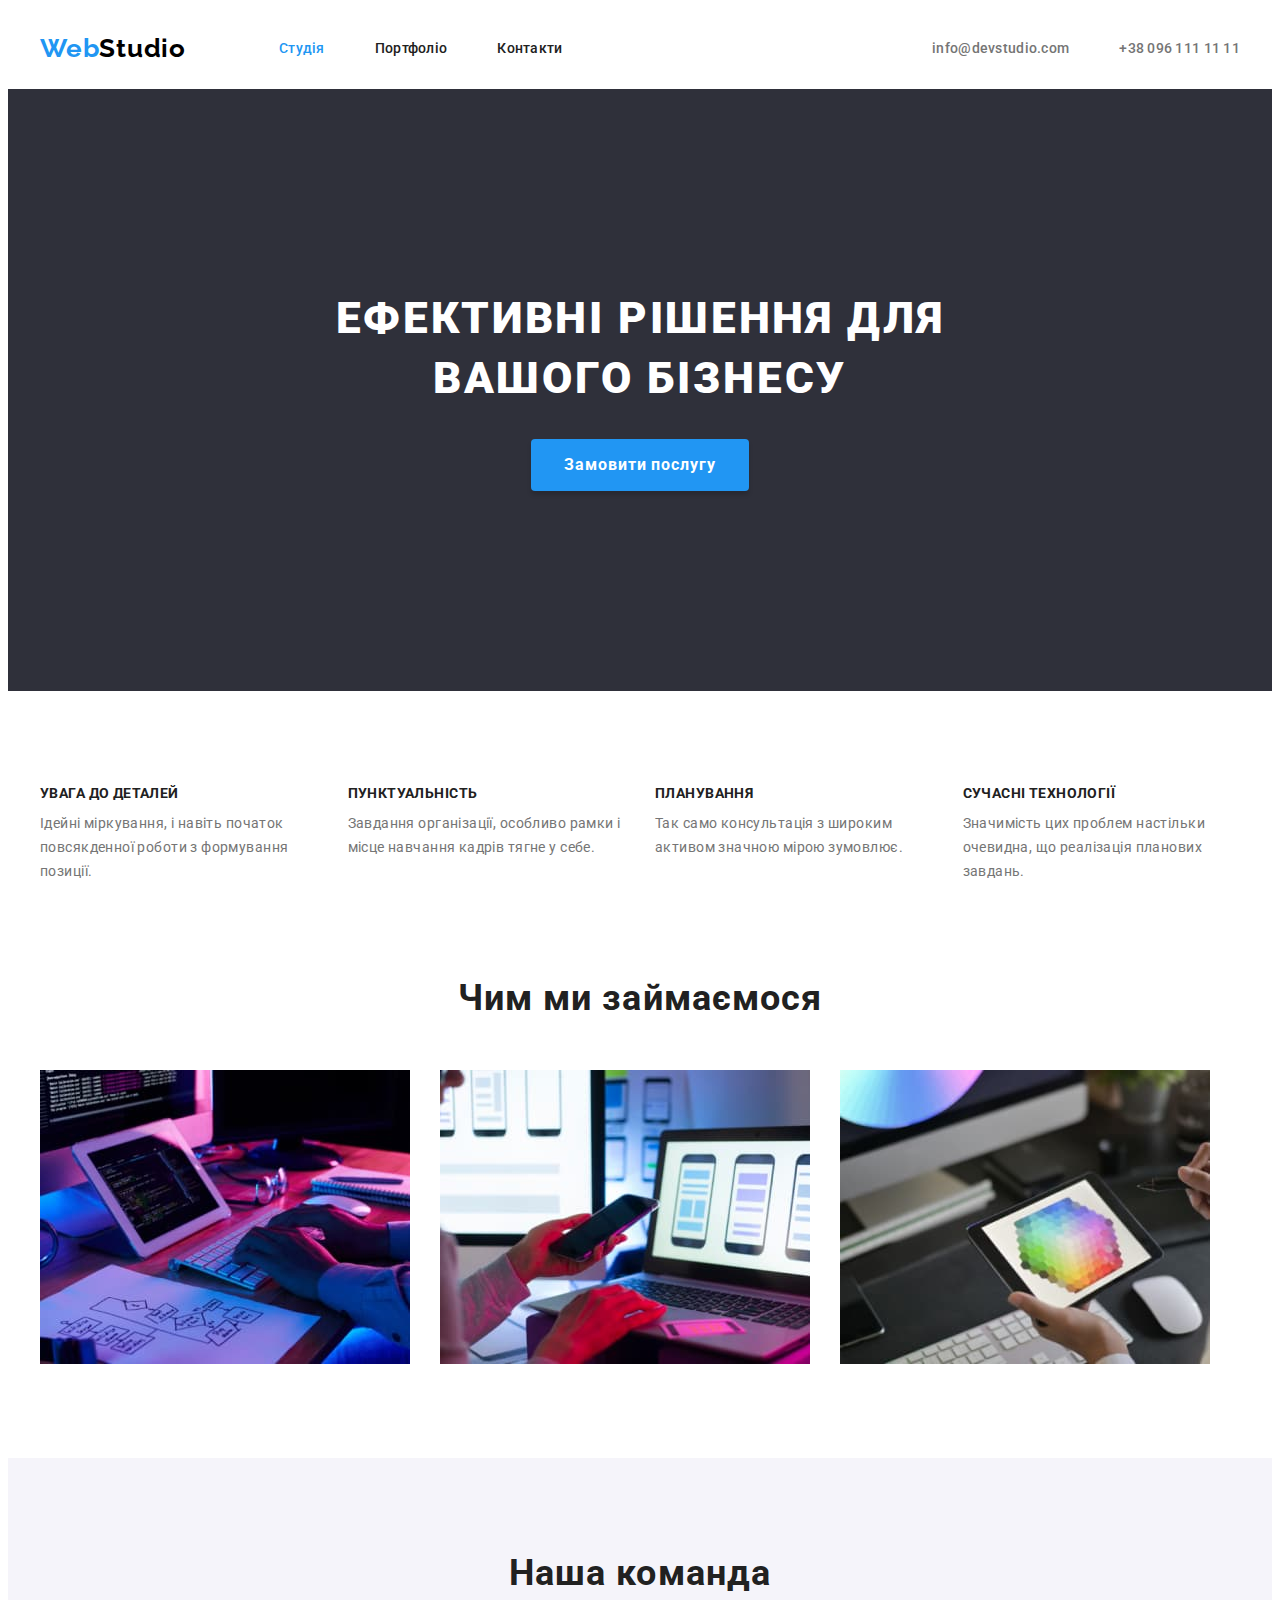
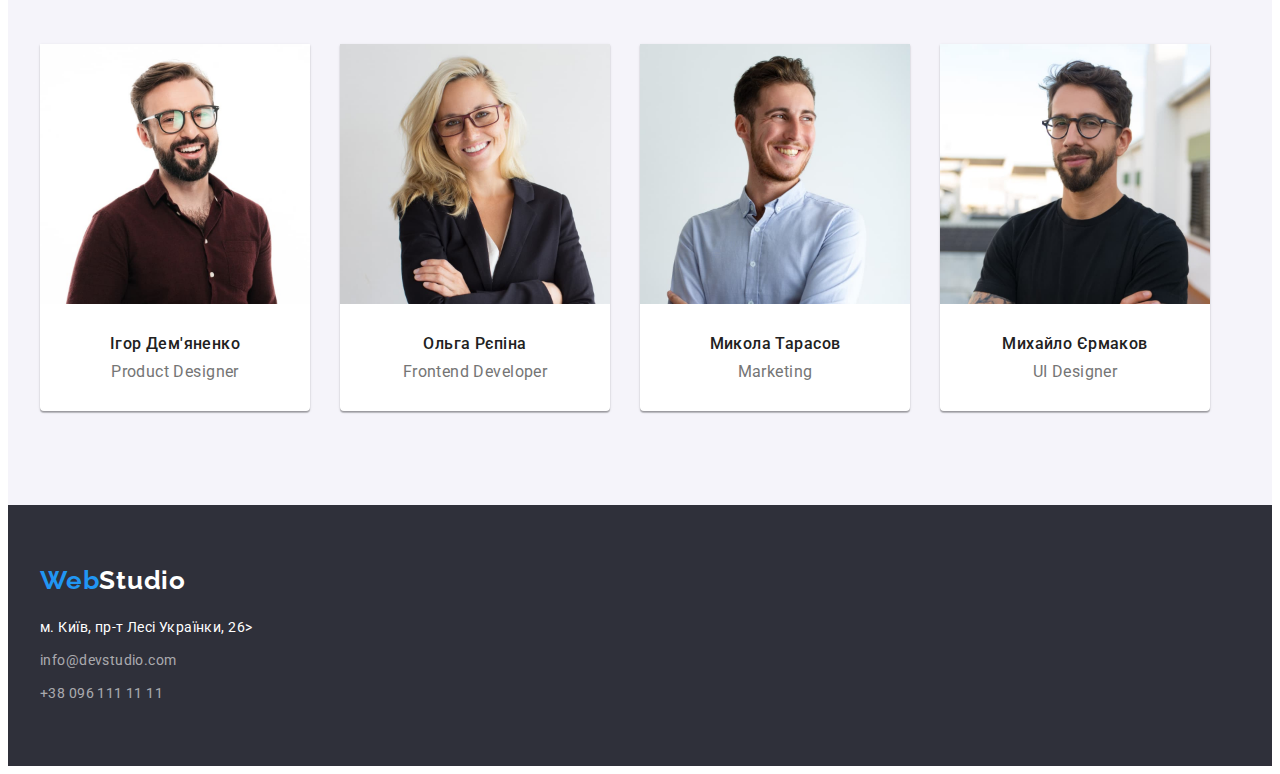
==== index.html @ fdf2c125 "Initial commit" ====
<!DOCTYPE html>
<html lang="uk">
  <head>
    <meta charset="UTF-8" />
    <meta http-equiv="X-UA-Compatible" content="IE=edge" />
    <meta name="viewport" content="width=device-width, initial-scale=1.0" />
    <title>WebStudio</title>
    <link rel="preconnect" href="https://fonts.googleapis.com" />
    <link rel="preconnect" href="https://fonts.gstatic.com" crossorigin />
    <link
      href="https://fonts.googleapis.com/css2?family=Raleway:wght@700&family=Roboto:wght@400;500;700;900&display=swap"
      rel="stylesheet"
    />
    <link
      rel="stylesheet"
      href="https://cdnjs.cloudflare.com/ajax/libs/modern-normalize/1.1.0/modern-normalize.min.css"
      integrity="sha512-wpPYUAdjBVSE4KJnH1VR1HeZfpl1ub8YT/NKx4PuQ5NmX2tKuGu6U/JRp5y+Y8XG2tV+wKQpNHVUX03MfMFn9Q=="
      crossorigin="anonymous"
      referrerpolicy="no-referrer"
    />
    <link rel="stylesheet" href="./css/styles.css" />
  </head>

  <body>
    <!-- Хедер -->
    <header>
      <div class="container header-container">
        <nav class="header-nav">
          <a class="header-logo" href="./index.html">
            <span class="logo-blue">Web</span
            ><span class="logo-black">Studio</span>
          </a>
          <ul class="site-nav list">
            <li><a href="./index.html" class="link current">Студія</a></li>
            <li>
              <a href="./portfolio.html" class="site link">Портфоліо</a>
            </li>
            <li><a href="#" class="site link">Контакти</a></li>
          </ul>
        </nav>
        <ul class="header-contacts list">
          <li>
            <a href="mailto:info@devstudio.com" class="header-contact link"
              >info@devstudio.com</a
            >
          </li>
          <li>
            <a href="tel:+380961111111" class="header-contact link"
              >+38 096 111 11 11</a
            >
          </li>
        </ul>
      </div>
    </header>

    <!--Основний контент-->
    <main>
      <!--Герой-->
      <section class="hero">
        <div class="container">
          <h1 class="hero-title">
            Ефективні рішення для <br />
            вашого бізнесу
          </h1>
          <button class="hero-button" type="button">Замовити послугу</button>
        </div>
      </section>

      <!--Особливості-->
      <section class="section section-features">
        <div class="container">
          <h2 class="visually-hidden">Особливості</h2>
          <ul class="list benefits-list">
            <li>
              <h3 class="benefits-title">УВАГА ДО ДЕТАЛЕЙ</h3>
              <p class="benefits-subtitle">
                Ідейні міркування, і навіть початок повсякденної роботи з
                формування позиції.
              </p>
            </li>
            <li>
              <h3 class="benefits-title">ПУНКТУАЛЬНІСТЬ</h3>
              <p class="benefits-subtitle">
                Завдання організації, особливо рамки і місце навчання кадрів
                тягне у себе.
              </p>
            </li>
            <li>
              <h3 class="benefits-title">ПЛАНУВАННЯ</h3>
              <p class="benefits-subtitle">
                Так само консультація з широким активом значною мірою зумовлює.
              </p>
            </li>
            <li>
              <h3 class="benefits-title">СУЧАСНІ ТЕХНОЛОГІЇ</h3>
              <p class="benefits-subtitle">
                Значимість цих проблем настільки очевидна, що реалізація
                планових завдань.
              </p>
            </li>
          </ul>
        </div>
      </section>

      <!--Чим ми займаємося-->
      <section class="section section-work">
        <div class="container">
          <h2 class="our-work">Чим ми займаємося</h2>
          <ul class="foto-work list">
            <li class="item-work">
              <img
                src="./images/box1.jpg"
                alt="Комп'ютер"
                width="370"
                height="294"
              />
            </li>
            <li class="item-work">
              <img
                src="./images/box2.jpg"
                alt="Ноутбук"
                width="370"
                height="294"
              />
            </li>
            <li class="item-work">
              <img
                src="./images/box3.jpg"
                alt="Планшет"
                width="370"
                height="294"
              />
            </li>
          </ul>
        </div>
      </section>
      <!--Наша команда-->
      <section class="section team-section">
        <div class="container">
          <h2 class="our-team">Наша команда</h2>
          <ul class="list team-list">
            <li class="team-link">
              <img src="./images/img1.jpg" alt="Ігор Дем'яненко" width="270" />
              <div class="cards">
                <h3 class="name">Ігор Дем'яненко</h3>
                <p class="position">Product Designer</p>
              </div>
            </li>
            <li class="team-link">
              <img src="./images/img2.jpg" alt="Ольга Рєпіна" width="270" />
              <div class="cards">
                <h3 class="name">Ольга Рєпіна</h3>
                <p class="position">Frontend Developer</p>
              </div>
            </li>
            <li class="team-link">
              <img src="./images/img3.jpg" alt="Микола Тарасов" width="270" />
              <div class="cards">
                <h3 class="name">Микола Тарасов</h3>
                <p class="position">Marketing</p>
              </div>
            </li>
            <li class="team-link">
              <img src="./images/img4.jpg" alt="Михайло Єрмаков" width="270" />
              <div class="cards">
                <h3 class="name">Михайло Єрмаков</h3>
                <p class="position">UI Designer</p>
              </div>
            </li>
          </ul>
        </div>
      </section>
    </main>
    <!--Футер-->
    <footer class="footer">
      <div class="container">
        <div class="footer-wrapper">
          <a class="logo-footer" href="./index.html">
            <span class="logo-blue">Web</span
            ><span class="logo-white">Studio</span>
          </a>
          <address class="address">
            <ul class="footer-contacts list">
              <li class="footer-item">
                <a
                  class="footer-address link"
                  href="https://goo.gl/maps/CPtrU1FHBa2aNyZL9"
                  >м. Київ, пр-т Лесі Українки, 26></a
                >
              </li>
              <li class="footer-item">
                <a href="mailto:info@devstudio.com" class="footer-contact link"
                  >info@devstudio.com</a
                >
              </li>
              <li class="footer-item">
                <a href="tel:+380961111111" class="footer-contact link"
                  >+38 096 111 11 11</a
                >
              </li>
            </ul>
          </address>
        </div>
      </div>
    </footer>
  </body>
</html>
---- css/styles.css ----
* ul {
  padding: 0;
  margin: 0;
  list-style: none;
}
:root {
  --primary-text-color: #212121;
  --secondary-text-color: #757575;
  --primary-white-color: #ffffff;
  --accent-color: #2196f3;
  --title-text-color: #000000;
  --white-text-color: #ffffff;
  --background-accent-color: #2f303a;
  --team-background-color: #f5f4fa;
  --button-active-bg: #188ce8;
  --header-border: #ececec;
  --footer-email-tel-color: rgba(255, 255, 255, 0.6);
}
/* ------------BODY----------------- */
body {
  font-size: 14px;
  font-family: "Roboto", sans-serif;
  letter-spacing: 0.03em;
  color: var(--primary-text-color);
  background-color: var(--primary-white-color);
}
/* Стили для обнуления верхних отступов у элементов */
h1,
h2,
h3,
h4,
h5,
h6,
p {
  margin-top: 0;
}
button {
  cursor: pointer;
}
address {
  font-style: normal;
}
/* Класс для обнуления базовых свойств у списков (ul) */
.list {
  list-style: none;
  padding-left: 0;
  margin: 0;
}
/* Класс для обнуления базовых свойств у ссылок */
.link {
  text-decoration: none;
  color: inherit;
}
/* Свойства для корректного отображения картинок */
img {
  display: block;
  max-width: 100%;
  height: auto;
}
/* прихований текст */
.visually-hidden {
  position: absolute;
  white-space: nowrap;
  width: 1px;
  height: 1px;
  overflow: hidden;
  border: 0;
  padding: 0;
  clip: rect(0 0 0 0);
  clip-path: inset(50%);
  margin: -1px;
}
.line {
  border-bottom: 1px solid #ececec;
}
.container {
  width: 1200px;
  margin: 0 auto;
  padding: 0 15px;
  /* outline: 10px solid red; */
}
.section {
  padding: 94px 0;
}
/* Стилізація шапки (навігація по сайту+контакти) */
.header-container {
  display: flex;
  align-items: center;
}
.header-nav {
  display: flex;
  align-items: center;
}
.header-logo {
  display: inline-block;
  padding-top: 24px;
  padding-bottom: 25px;
  margin-right: 93px;

  font-family: "Raleway", sans-serif;
  font-style: normal;
  font-weight: 700;
  font-size: 26px;
  line-height: 1.19;
  letter-spacing: 0.03em;
  text-decoration: none;
}
.logo-blue {
  color: var(--accent-color);
}
.logo-black {
  color: var(--title-text-color);
}
.site-nav {
  display: flex;
  padding-top: 0;
  padding-bottom: 0;
}
.site-nav > li:not(:last-child) {
  margin-right: 50px;
}
.current,
.site {
  padding-top: 32px;
  padding-bottom: 32px;

  color: var(--primary-text-color);
  font-weight: 500;
  font-size: 14px;
  line-height: 1.14;
  letter-spacing: 0.02em;
}

.header-contacts {
  display: flex;
  margin-left: auto;
  padding-top: 32px;
  padding-bottom: 32px;
}
.header-contacts > li:not(:last-child) {
  margin-right: 50px;
}
.header-contact {
  color: var(--secondary-text-color);
  font-weight: 500;
  font-size: 14px;
  line-height: 1.14;
  letter-spacing: 0.02em;
}

.current,
.site-link :hover,
.site-link :focus,
.header-contact:hover,
.header-contact:focus {
  color: var(--accent-color);
  font-weight: 500;
  font-size: 14px;
  line-height: 1.14;
  letter-spacing: 0.02em;
}

/* Стилізація героя */
.hero {
  background-color: var(--background-accent-color);
  text-align: center;
  display: block;

  margin-left: auto;
  margin-right: auto;
  padding-top: 200px;
  padding-bottom: 200px;
}
.hero-title {
  max-width: 696px;
  margin: 0 auto 30px;
  color: var(--white-text-color);
  text-transform: uppercase;
  font-weight: 900;
  font-size: 44px;
  line-height: 1.36;
  letter-spacing: 0.06em;
}
.hero-button {
  display: inline-block;
  min-width: 200px;
  border-radius: 4px;
  border: 1px solid transparent;
  padding: 10px 32px;
  box-shadow: 0px 4px 4px rgba(0, 0, 0, 0.15);

  font-family: "Roboto", sans-serif;
  font-weight: 700;
  font-size: 16px;
  line-height: 1.88;
  align-items: center;
  letter-spacing: 0.06em;
  font-family: inherit;

  background-color: var(--accent-color);
  color: var(--white-text-color);
}
.hero-button:hover,
.hero-button:focus {
  background-color: var(--button-active-bg);
}
/* Особливості */

.section-features {
  padding-bottom: 0;
}
.benefits-list {
  display: flex;
  text-align: left;
}
.benefits-list > li {
  flex-basis: calc((100% - 3 * 30px) / 4);
}
.benefits-list > li:not(:last-child) {
  margin-right: 30px;
}
.benefits-title {
  display: inline-block;

  font-weight: 700;
  font-size: 14px;
  line-height: 1.14;
  letter-spacing: 0.03em;
  text-transform: uppercase;
  margin-right: 30px;
  margin-bottom: 10px;
}
.benefits-subtitle {
  font-size: 14px;
  line-height: 1.71;
  margin-bottom: 0px;
  color: var(--secondary-text-color);
}

/* Чим ми займаємось */
.our-work {
  font-weight: 700;
  font-size: 36px;
  line-height: 1.17;
  text-align: center;
  letter-spacing: 0.03em;

  margin-bottom: 50px;
}
.foto-work {
  display: flex;
}
.foto-work .item-work:not(:last-child) {
  margin-right: 30px;
}

/* Наша команда */
.team-section {
  background-color: var(--team-background-color);
}
.our-team {
  font-weight: 700;
  font-size: 36px;
  line-height: 1.17;
  text-align: center;
  letter-spacing: 0.03em;
  margin-bottom: 50px;
}
.team-list {
  display: flex;
}
.team-link {
  background-color: var(--primary-white-color);
  box-shadow: 0px 1px 3px rgba(0, 0, 0, 0.12), 0px 1px 1px rgba(0, 0, 0, 0.14),
    0px 2px 1px rgba(0, 0, 0, 0.2);
  border-radius: 0px 0px 4px 4px;
}

.team-link:not(:last-child) {
  margin-right: 30px;
}
.cards {
  padding: 30px 0;
}
.name {
  font-weight: 500;
  font-size: 16px;
  line-height: 1.19;
  text-align: center;
  margin-bottom: 10px;
}
.position {
  font-weight: 400;
  font-size: 16px;
  line-height: 1.16;
  text-align: center;
  color: var(--secondary-text-color);
  margin-bottom: 0;
}
/* Підвал */
.footer {
  background-color: var(--background-accent-color);
  padding-top: 60px;
  padding-bottom: 60px;
}
.footer-wrapper {
  text-align: left;
}
.logo-footer {
  display: inline-block;
  margin-bottom: 20px;

  font-family: "Raleway", sans-serif;
  font-style: normal;
  font-weight: 700;
  font-size: 26px;
  line-height: 1.19;
  letter-spacing: 0.03em;
  text-decoration: none;
}
.logo-white {
  color: var(--white-text-color);
}
.footer-address {
  margin: 0 0 0 0;
  font-family: "Roboto";
  font-style: normal;
  font-weight: 400;
  line-height: 1.71;
  color: var(--white-text-color);
}
.footer-item {
  display: block;
}
.footer-item:not(:last-child) {
  margin-bottom: 9px;
}
.footer-contacts {
  font-family: "Roboto";
  font-style: normal;
  font-weight: 400;
  line-height: 1.71;
  color: var(--footer-email-tel-color);
}
.footer-contact:hover,
.footer-contact:focus {
  color: var(--accent-color);
  font-weight: 400;
  font-size: 14px;
  line-height: 1.14;
  letter-spacing: 0.02em;
}
/* ----------------Портфоліо--------------------- */
.filter {
  display: flex;
  justify-content: center;

  margin-bottom: 50px;
}
.item-button {
  margin-right: 8px;
}
.item-button:last-child {
  margin-right: 0;
}
.filter-button {
  background-color: var(--team-background-color);
  color: var(--primary-text-color);

  font-family: "Roboto", sans-serif;
  font-weight: 500;
  font-size: 16px;
  line-height: 1.62;
  letter-spacing: 0.03em;

  cursor: pointer;
  border-radius: 4px;
  border: 0;
  padding: 6px 22px;
}
.filter-button:hover,
.filter-button:focus {
  color: var(--white-text-color);
  background-color: var(--accent-color);
  box-shadow: 0px 3px 1px rgba(0, 0, 0, 0.1), 0px 1px 2px rgba(0, 0, 0, 0.08),
    0px 2px 2px rgba(0, 0, 0, 0.12);

  border: 0;
  border-radius: 4px;
}
.portfolio-project {
  display: flex;
  flex-wrap: wrap;
  padding-left: 0;
  margin-top: 0;
  margin-bottom: 0;
  list-style: none;
}
.portfolio-card {
  flex-basis: calc((100% - 60px) / 3);
  margin-right: 30px;
  margin-bottom: 30px;
}
.portfolio-card:nth-child(3n) {
  margin-right: 0;
}

.portfolio-card:nth-last-child(-n + 3) {
  margin-bottom: 0;
}

.project-img {
  display: block;
}
.project-link {
  text-decoration: none;
}
.project-border {
  padding: 20px 24px;
  border: 1px solid #eeeeee;
  border-top: none;
}
.project-title {
  margin-top: 0px;
  margin-bottom: 4px;
  font-weight: 700;
  font-size: 18px;
  line-height: 2;
  letter-spacing: 0.06em;

  color: var(--primary-text-color);
}
.projects-text {
  margin-bottom: 0px;

  color: var(--secondary-text-color);

  font-weight: 400;
  font-size: 16px;
  line-height: 1.88;
  letter-spacing: 0.03em;
}
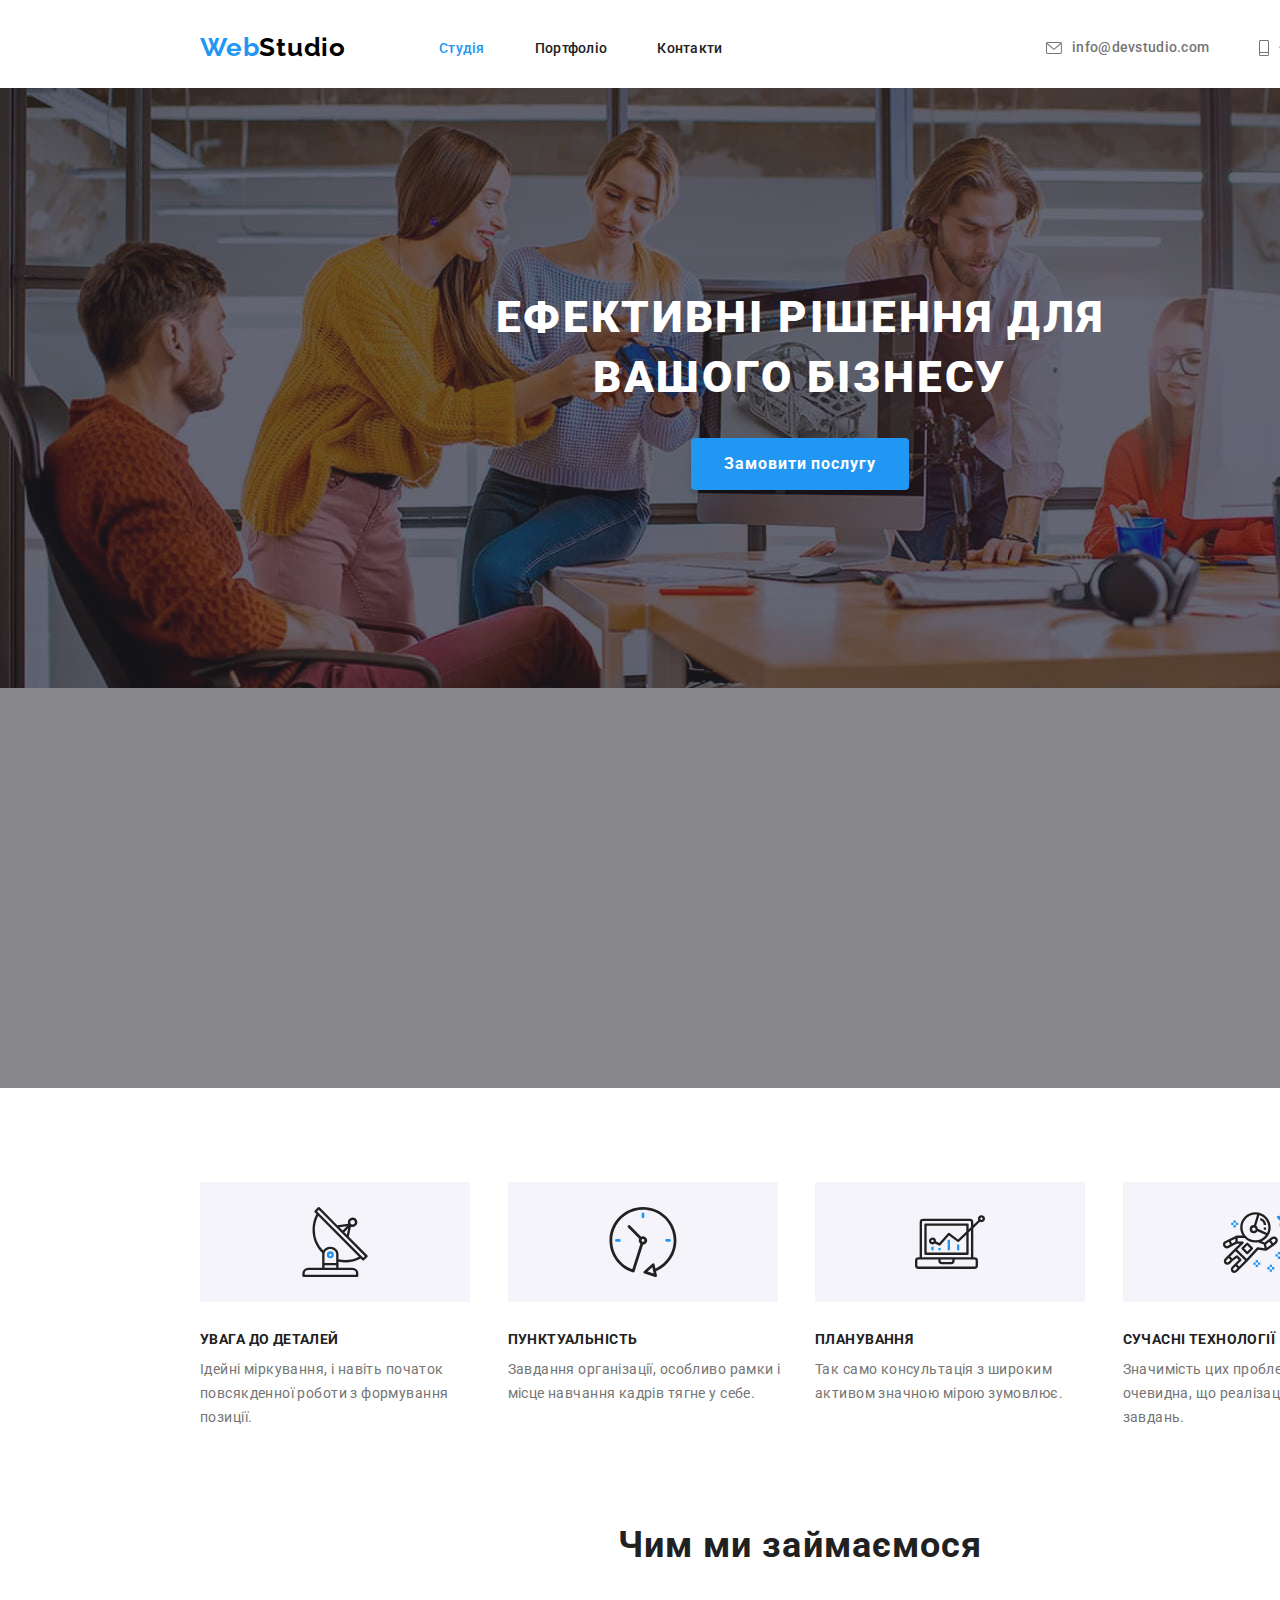
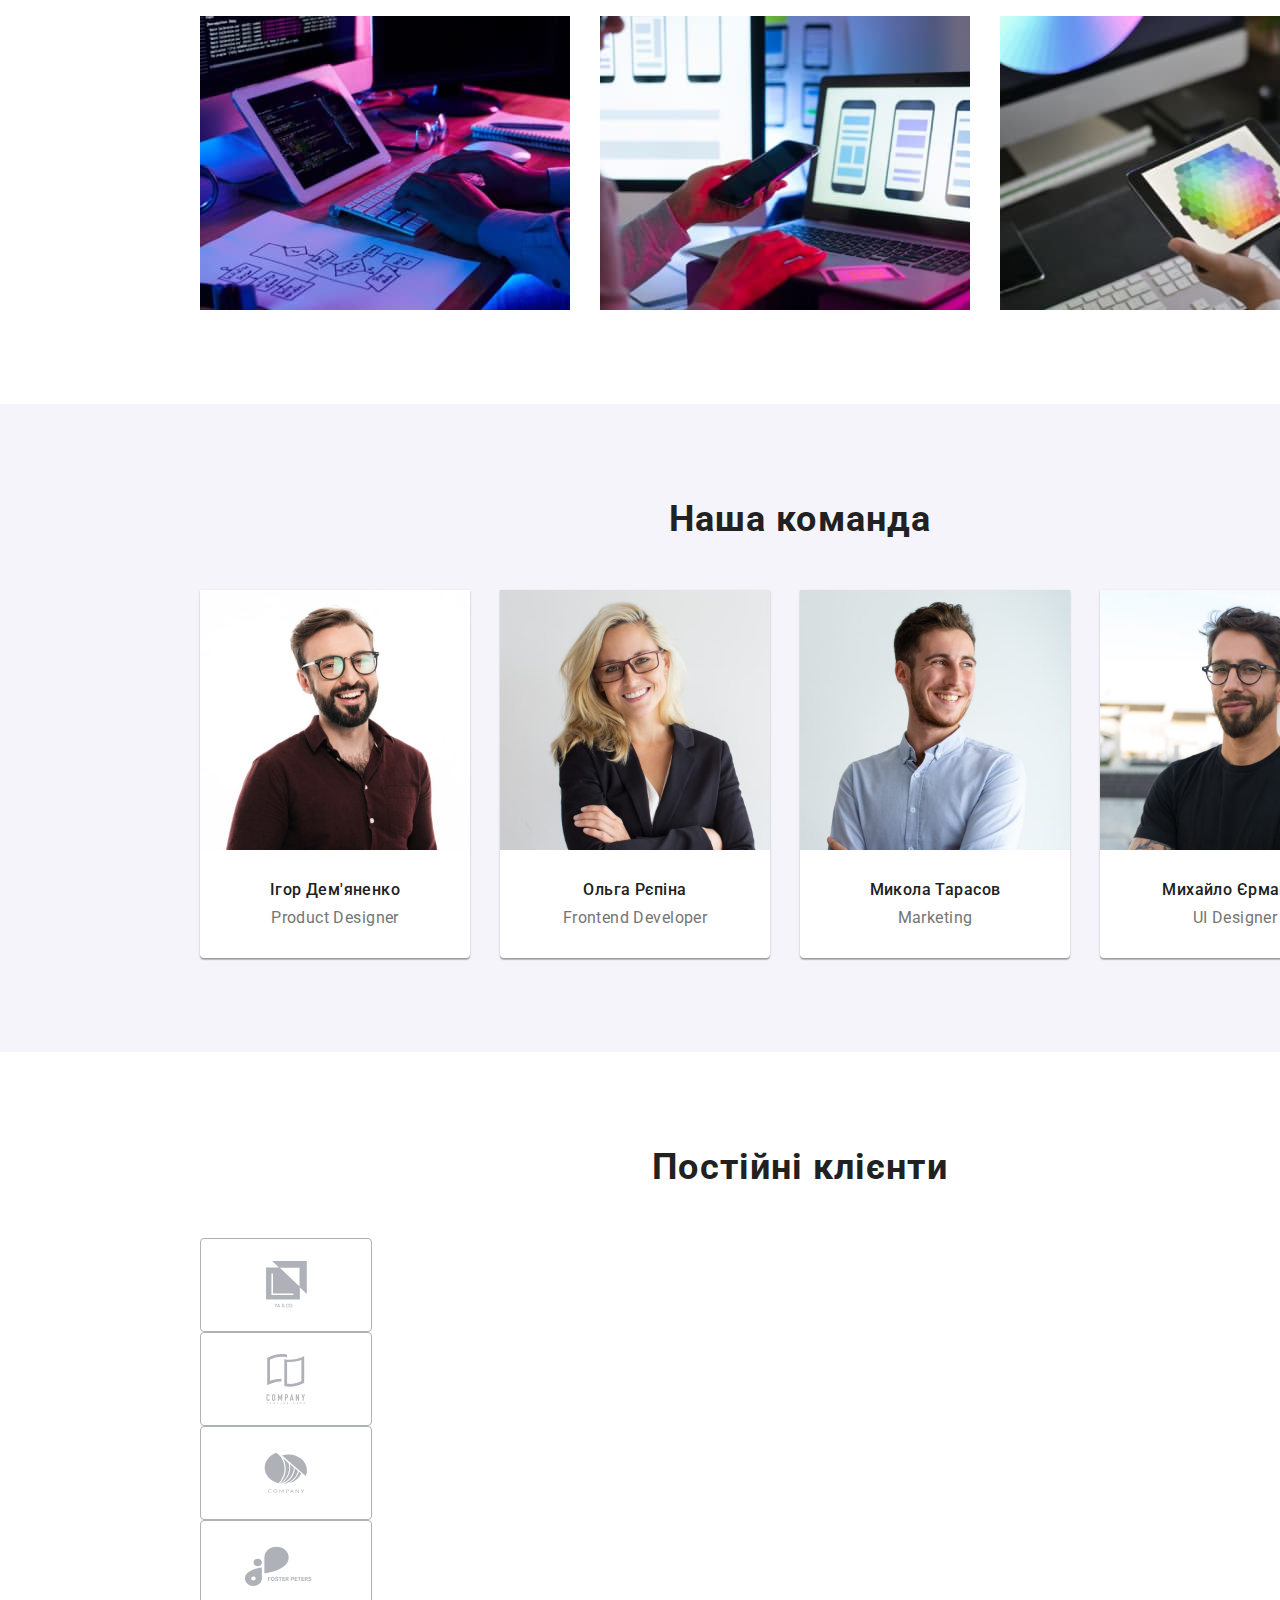
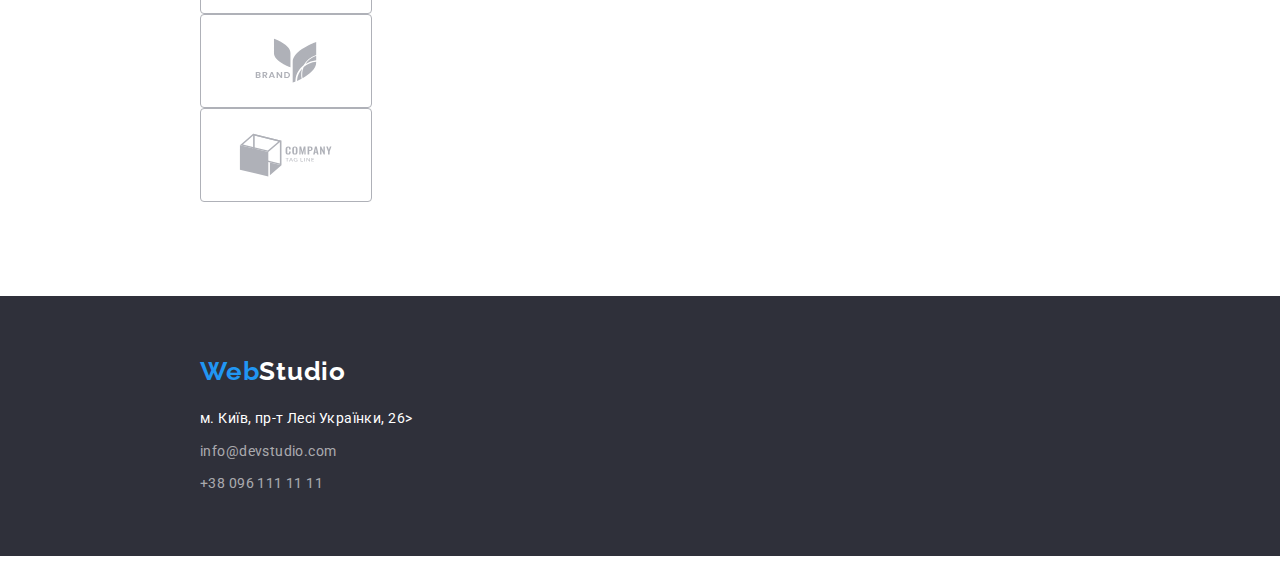
==== commit 40d1d0c8: "ДЗ№4 початок роботи" ====
--- a/index.html
+++ b/index.html
@@ -40,21 +40,27 @@
         </nav>
         <ul class="header-contacts list">
           <li>
-            <a href="mailto:info@devstudio.com" class="header-contact link"
-              >info@devstudio.com</a
-            >
+            <a href="mailto:info@devstudio.com" class="header-contact link">
+              <svg class="icon" width="16" height="12">
+                <use href="./images/icons.svg#icon-mail"></use>
+              </svg>
+              info@devstudio.com
+            </a>
           </li>
           <li>
-            <a href="tel:+380961111111" class="header-contact link"
-              >+38 096 111 11 11</a
-            >
+            <a href="tel:+380961111111" class="header-contact link">
+              <svg class="icon" width="10" height="16">
+                <use href="./images/icons.svg#icon-tel"></use>
+              </svg>
+              +38 096 111 11 11
+            </a>
           </li>
         </ul>
       </div>
     </header>
 
     <!--Основний контент-->
-    <main>
+   
       <!--Герой-->
       <section class="hero">
         <div class="container">
@@ -65,33 +71,52 @@
           <button class="hero-button" type="button">Замовити послугу</button>
         </div>
       </section>
-
       <!--Особливості-->
       <section class="section section-features">
         <div class="container">
           <h2 class="visually-hidden">Особливості</h2>
-          <ul class="list benefits-list">
-            <li>
+          <ul class="benefits-list list">
+            <li class="benefits-item">
+              <div class="benefits-icons">
+                <svg class="icon-benefits">
+                  <use href="./images/icons.svg#icon-antenna"></use>
+                </svg>
+              </div>
               <h3 class="benefits-title">УВАГА ДО ДЕТАЛЕЙ</h3>
               <p class="benefits-subtitle">
                 Ідейні міркування, і навіть початок повсякденної роботи з
                 формування позиції.
               </p>
             </li>
-            <li>
+            <li class="benefits-item">
+              <div class="benefits-icons">
+                <svg class="icon-benefits">
+                  <use href="./images/icons.svg#icon-clock"></use>
+                </svg>
+              </div>
               <h3 class="benefits-title">ПУНКТУАЛЬНІСТЬ</h3>
               <p class="benefits-subtitle">
                 Завдання організації, особливо рамки і місце навчання кадрів
                 тягне у себе.
               </p>
             </li>
-            <li>
+            <li class="benefits-item">
+              <div class="benefits-icons">
+                <svg class="icon-benefits">
+                  <use href="./images/icons.svg#icon-diagram"></use>
+                </svg>
+              </div>
               <h3 class="benefits-title">ПЛАНУВАННЯ</h3>
               <p class="benefits-subtitle">
                 Так само консультація з широким активом значною мірою зумовлює.
               </p>
             </li>
-            <li>
+            <li class="benefits-item">
+              <div class="benefits-icons">
+                <svg class="icon-benefits">
+                  <use href="./images/icons.svg#icon-astronaut"></use>
+                </svg>
+              </div>
               <h3 class="benefits-title">СУЧАСНІ ТЕХНОЛОГІЇ</h3>
               <p class="benefits-subtitle">
                 Значимість цих проблем настільки очевидна, що реалізація
@@ -101,11 +126,10 @@
           </ul>
         </div>
       </section>
-
       <!--Чим ми займаємося-->
       <section class="section section-work">
         <div class="container">
-          <h2 class="our-work">Чим ми займаємося</h2>
+          <h2 class="section-title">Чим ми займаємося</h2>
           <ul class="foto-work list">
             <li class="item-work">
               <img
@@ -137,8 +161,8 @@
       <!--Наша команда-->
       <section class="section team-section">
         <div class="container">
-          <h2 class="our-team">Наша команда</h2>
-          <ul class="list team-list">
+          <h2 class="section-title">Наша команда</h2>
+          <ul class="team-list list">
             <li class="team-link">
               <img src="./images/img1.jpg" alt="Ігор Дем'яненко" width="270" />
               <div class="cards">
@@ -170,8 +194,56 @@
           </ul>
         </div>
       </section>
+      <!--Постійні клієнти-->
+      <section class="section clients">
+        <div class="container"><h2 class="section-title">Постійні клієнти</h2>
+        <ul class="clients-list list">
+          <li class="client-item">
+            <a href="" class="link-client">
+              <svg class="icon-client" width="41" height="46.7">
+                <use href="./images/icons.svg#icon-client1"></use>
+              </svg>
+            </a>            
+          </li>
+          <li class="client-item">
+            <a href="" class="link-client">
+              <svg class="icon-client" width="40" height="50">
+                <use href="./images/icons.svg#icon-client2"></use>
+              </svg>
+            </a>            
+          </li>
+          <li class="client-item">
+            <a href="" class="link-client">
+              <svg class="icon-client" width="43.46" height="41.18">
+                <use href="./images/icons.svg#icon-client3"></use>
+              </svg>
+            </a>            
+          </li>
+          <li class="client-item">
+            <a href="" class="link-client">
+              <svg class="icon-client" width="84.44" height="40.62">
+                <use href="./images/icons.svg#icon-client4"></use>
+              </svg>
+            </a>            
+          </li>
+          <li class="client-item">
+            <a href="" class="link-client">
+              <svg class="icon-client" width="62.54" height="45.43">
+                <use href="./images/icons.svg#icon-client5"></use>
+              </svg>
+            </a>            
+          </li>
+          <li class="client-item">
+            <a href="" class="link-client">
+              <svg class="icon-client" width="93.79" height="43.93">
+                <use href="./images/icons.svg#icon-client6"></use>
+              </svg>
+            </a>            
+          </li>
+        </ul></div>        
+      </section>
     </main>
-    <!--Футер-->
+        <!--Футер-->
     <footer class="footer">
       <div class="container">
         <div class="footer-wrapper">
@@ -189,14 +261,14 @@
                 >
               </li>
               <li class="footer-item">
-                <a href="mailto:info@devstudio.com" class="footer-contact link"
-                  >info@devstudio.com</a
-                >
+                <a href="mailto:info@devstudio.com" class="footer-contact link">
+                  info@devstudio.com
+                </a>
               </li>
               <li class="footer-item">
-                <a href="tel:+380961111111" class="footer-contact link"
-                  >+38 096 111 11 11</a
-                >
+                <a href="tel:+380961111111" class="footer-contact link">
+                  +38 096 111 11 11
+                </a>
               </li>
             </ul>
           </address>
--- a/css/styles.css
+++ b/css/styles.css
@@ -11,19 +11,28 @@
   --title-text-color: #000000;
   --white-text-color: #ffffff;
   --background-accent-color: #2f303a;
+  --icon-color: #afb1b8;
+  --hero-background: #c4c4c4;
   --team-background-color: #f5f4fa;
   --button-active-bg: #188ce8;
   --header-border: #ececec;
   --footer-email-tel-color: rgba(255, 255, 255, 0.6);
 }
+
 /* ------------BODY----------------- */
 body {
+  display: block;
+  width: 1600px;
+  margin-left: auto;
+  margin-right: auto;
+
   font-size: 14px;
   font-family: "Roboto", sans-serif;
   letter-spacing: 0.03em;
   color: var(--primary-text-color);
   background-color: var(--primary-white-color);
 }
+
 /* Стили для обнуления верхних отступов у элементов */
 h1,
 h2,
@@ -82,6 +91,7 @@
 .section {
   padding: 94px 0;
 }
+
 /* Стилізація шапки (навігація по сайту+контакти) */
 .header-container {
   display: flex;
@@ -130,7 +140,6 @@
   line-height: 1.14;
   letter-spacing: 0.02em;
 }
-
 .header-contacts {
   display: flex;
   margin-left: auto;
@@ -141,13 +150,27 @@
   margin-right: 50px;
 }
 .header-contact {
+  display: flex;
+  font-weight: 500;
+  font-size: 14px;
+  line-height: 1.14;
+  text-decoration: none;
   color: var(--secondary-text-color);
-  font-weight: 500;
-  font-size: 14px;
-  line-height: 1.14;
   letter-spacing: 0.02em;
-}
-
+  align-items: center;
+}
+.icon {
+  fill: currentColor;
+  /* fill:#757575; */
+  margin-right: 10px;
+  padding: 0;
+  margin-bottom: 0;
+  /* align-items: center; */
+}
+.icon:hover,
+.icon:focus {
+  fill: var(--accent-color);
+}
 .current,
 .site-link :hover,
 .site-link :focus,
@@ -162,7 +185,17 @@
 
 /* Стилізація героя */
 .hero {
-  background-color: var(--background-accent-color);
+  max-width: 1600px;
+  height: 600px;
+  background-color: var(--hero-background);
+  background-image: linear-gradient(
+      to right,
+      rgba(47, 48, 58, 0.4),
+      rgba(47, 48, 58, 0.4)
+    ),
+    url("../images/hero.jpg");
+  background-repeat: no-repeat;
+
   text-align: center;
   display: block;
 
@@ -204,14 +237,13 @@
 .hero-button:focus {
   background-color: var(--button-active-bg);
 }
+
 /* Особливості */
-
 .section-features {
   padding-bottom: 0;
 }
 .benefits-list {
   display: flex;
-  text-align: left;
 }
 .benefits-list > li {
   flex-basis: calc((100% - 3 * 30px) / 4);
@@ -219,16 +251,31 @@
 .benefits-list > li:not(:last-child) {
   margin-right: 30px;
 }
+.benefits-item {
+  width: 270px;
+  padding: 0;
+}
+.benefits-icons {
+  display: flex;
+  background-color: var(--team-background-color);
+  width: 270px;
+  height: 120px;
+  margin-bottom: 30px;
+}
+.icon-benefits {
+  display: block;
+  margin: auto;
+  width: 70px;
+  height: 70px;
+}
 .benefits-title {
-  display: inline-block;
-
+  margin-top: 0;
+  margin-bottom: 10px;
   font-weight: 700;
   font-size: 14px;
   line-height: 1.14;
   letter-spacing: 0.03em;
   text-transform: uppercase;
-  margin-right: 30px;
-  margin-bottom: 10px;
 }
 .benefits-subtitle {
   font-size: 14px;
@@ -238,7 +285,7 @@
 }
 
 /* Чим ми займаємось */
-.our-work {
+.section-title {
   font-weight: 700;
   font-size: 36px;
   line-height: 1.17;
@@ -257,14 +304,6 @@
 /* Наша команда */
 .team-section {
   background-color: var(--team-background-color);
-}
-.our-team {
-  font-weight: 700;
-  font-size: 36px;
-  line-height: 1.17;
-  text-align: center;
-  letter-spacing: 0.03em;
-  margin-bottom: 50px;
 }
 .team-list {
   display: flex;
@@ -275,7 +314,6 @@
     0px 2px 1px rgba(0, 0, 0, 0.2);
   border-radius: 0px 0px 4px 4px;
 }
-
 .team-link:not(:last-child) {
   margin-right: 30px;
 }
@@ -297,6 +335,29 @@
   color: var(--secondary-text-color);
   margin-bottom: 0;
 }
+
+/* Постійні клієнти */
+.link-client {
+  display: flex;
+  align-items: center;
+  justify-content: center;
+  width: 170px;
+  height: 92px;
+  color: var(--icon-color);
+  border: 1px solid;
+  border-radius: 4px;
+}
+.client-item:not(:last-child) {
+  margin-right: 30px;
+}
+.link-client:hover,
+.link-client:focus {
+  color: var(--accent-color);
+}
+.icon-client {
+  fill: currentColor;
+}
+
 /* Підвал */
 .footer {
   background-color: var(--background-accent-color);
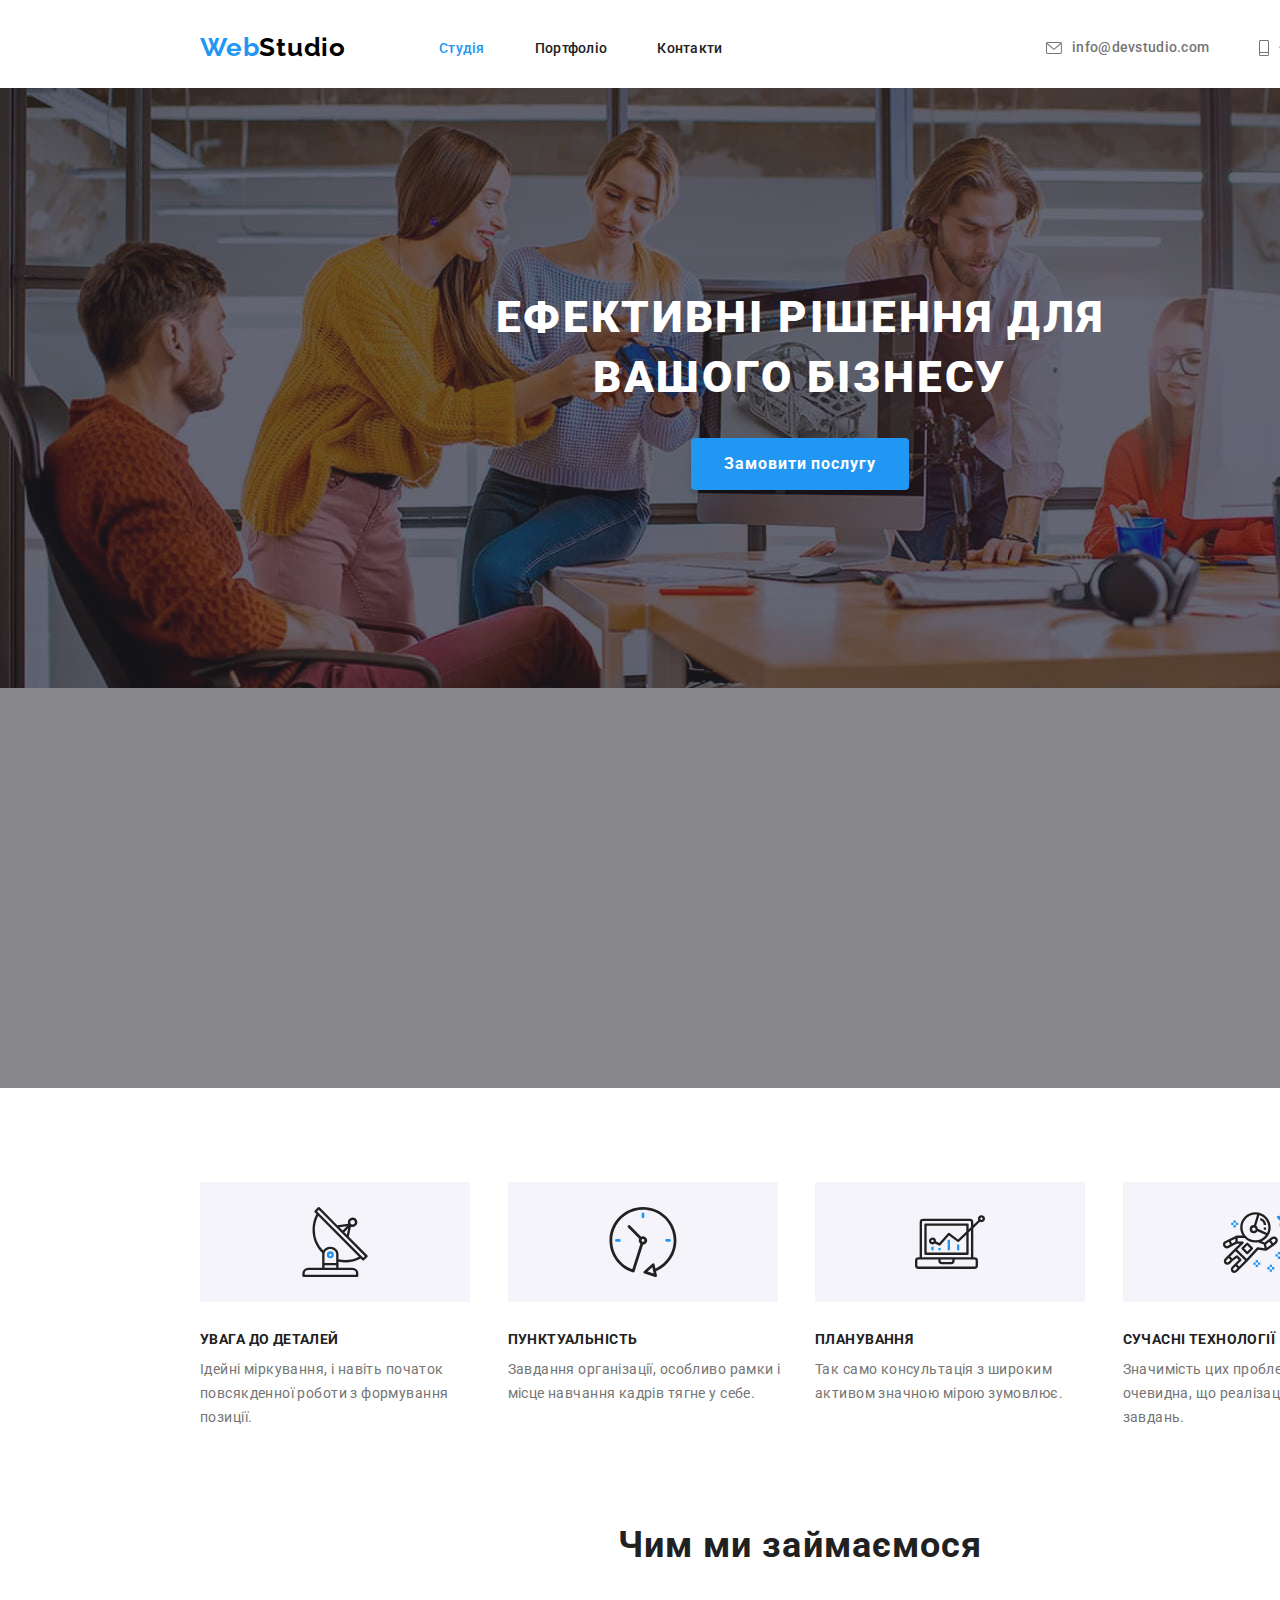
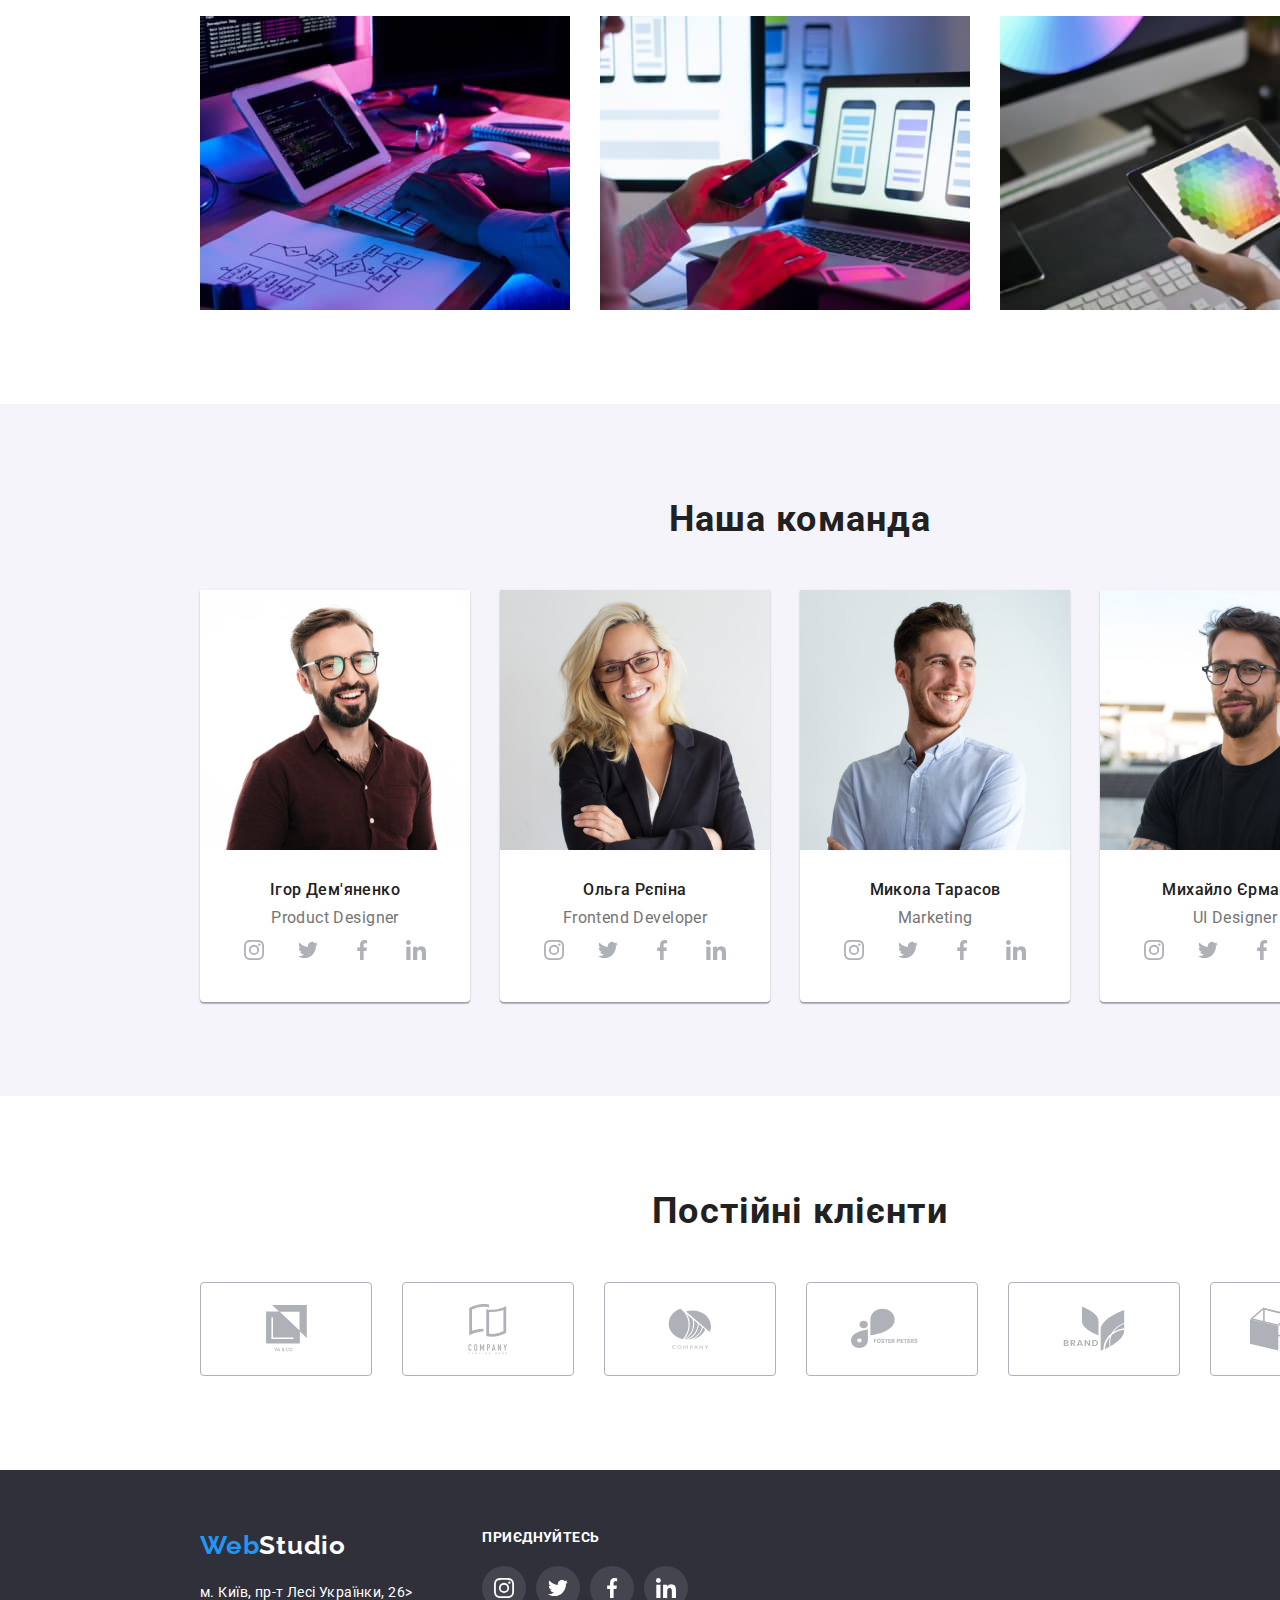
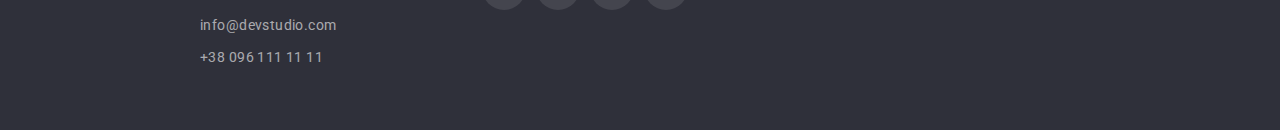
==== commit d90d7f68: "ДЗ№4 Ч1" ====
--- a/index.html
+++ b/index.html
@@ -60,7 +60,7 @@
     </header>
 
     <!--Основний контент-->
-   
+    <main>
       <!--Герой-->
       <section class="hero">
         <div class="container">
@@ -168,6 +168,36 @@
               <div class="cards">
                 <h3 class="name">Ігор Дем'яненко</h3>
                 <p class="position">Product Designer</p>
+                <ul class="team-icons">
+                  <li class="list-icon">
+                    <a href="" class="link-icon">
+                      <svg class="icon-team">
+                        <use href="./images/icons.svg#icon-instagram"></use>
+                      </svg>
+                    </a>
+                  </li>
+                  <li class="list-icon">
+                    <a href="" class="link-icon">
+                      <svg class="icon-team">
+                        <use href="./images/icons.svg#icon-twitter"></use>
+                      </svg>
+                    </a>
+                  </li>
+                  <li class="list-icon">
+                    <a href="" class="link-icon">
+                      <svg class="icon-team">
+                        <use href="./images/icons.svg#icon-facebook"></use>
+                      </svg>
+                    </a>
+                  </li>
+                  <li class="list-icon">
+                    <a href="" class="link-icon">
+                      <svg class="icon-team">
+                        <use href="./images/icons.svg#icon-linkedin"></use>
+                      </svg>
+                    </a>
+                  </li>
+                </ul>
               </div>
             </li>
             <li class="team-link">
@@ -175,6 +205,36 @@
               <div class="cards">
                 <h3 class="name">Ольга Рєпіна</h3>
                 <p class="position">Frontend Developer</p>
+                <ul class="team-icons">
+                  <li class="list-icon">
+                    <a href="" class="link-icon">
+                      <svg class="icon-team">
+                        <use href="./images/icons.svg#icon-instagram"></use>
+                      </svg>
+                    </a>
+                  </li>
+                  <li class="list-icon">
+                    <a href="" class="link-icon">
+                      <svg class="icon-team">
+                        <use href="./images/icons.svg#icon-twitter"></use>
+                      </svg>
+                    </a>
+                  </li>
+                  <li class="list-icon">
+                    <a href="" class="link-icon">
+                      <svg class="icon-team">
+                        <use href="./images/icons.svg#icon-facebook"></use>
+                      </svg>
+                    </a>
+                  </li>
+                  <li class="list-icon">
+                    <a href="" class="link-icon">
+                      <svg class="icon-team">
+                        <use href="./images/icons.svg#icon-linkedin"></use>
+                      </svg>
+                    </a>
+                  </li>
+                </ul>
               </div>
             </li>
             <li class="team-link">
@@ -182,6 +242,36 @@
               <div class="cards">
                 <h3 class="name">Микола Тарасов</h3>
                 <p class="position">Marketing</p>
+                <ul class="team-icons">
+                  <li class="list-icon">
+                    <a href="" class="link-icon">
+                      <svg class="icon-team">
+                        <use href="./images/icons.svg#icon-instagram"></use>
+                      </svg>
+                    </a>
+                  </li>
+                  <li class="list-icon">
+                    <a href="" class="link-icon">
+                      <svg class="icon-team">
+                        <use href="./images/icons.svg#icon-twitter"></use>
+                      </svg>
+                    </a>
+                  </li>
+                  <li class="list-icon">
+                    <a href="" class="link-icon">
+                      <svg class="icon-team">
+                        <use href="./images/icons.svg#icon-facebook"></use>
+                      </svg>
+                    </a>
+                  </li>
+                  <li class="list-icon">
+                    <a href="" class="link-icon">
+                      <svg class="icon-team">
+                        <use href="./images/icons.svg#icon-linkedin"></use>
+                      </svg>
+                    </a>
+                  </li>
+                </ul>
               </div>
             </li>
             <li class="team-link">
@@ -189,6 +279,36 @@
               <div class="cards">
                 <h3 class="name">Михайло Єрмаков</h3>
                 <p class="position">UI Designer</p>
+                <ul class="team-icons">
+                  <li class="list-icon">
+                    <a href="" class="link-icon">
+                      <svg class="icon-team">
+                        <use href="./images/icons.svg#icon-instagram"></use>
+                      </svg>
+                    </a>
+                  </li>
+                  <li class="list-icon">
+                    <a href="" class="link-icon">
+                      <svg class="icon-team">
+                        <use href="./images/icons.svg#icon-twitter"></use>
+                      </svg>
+                    </a>
+                  </li>
+                  <li class="list-icon">
+                    <a href="" class="link-icon">
+                      <svg class="icon-team">
+                        <use href="./images/icons.svg#icon-facebook"></use>
+                      </svg>
+                    </a>
+                  </li>
+                  <li class="list-icon">
+                    <a href="" class="link-icon">
+                      <svg class="icon-team">
+                        <use href="./images/icons.svg#icon-linkedin"></use>
+                      </svg>
+                    </a>
+                  </li>
+                </ul>
               </div>
             </li>
           </ul>
@@ -196,82 +316,125 @@
       </section>
       <!--Постійні клієнти-->
       <section class="section clients">
-        <div class="container"><h2 class="section-title">Постійні клієнти</h2>
-        <ul class="clients-list list">
-          <li class="client-item">
-            <a href="" class="link-client">
-              <svg class="icon-client" width="41" height="46.7">
-                <use href="./images/icons.svg#icon-client1"></use>
-              </svg>
-            </a>            
-          </li>
-          <li class="client-item">
-            <a href="" class="link-client">
-              <svg class="icon-client" width="40" height="50">
-                <use href="./images/icons.svg#icon-client2"></use>
-              </svg>
-            </a>            
-          </li>
-          <li class="client-item">
-            <a href="" class="link-client">
-              <svg class="icon-client" width="43.46" height="41.18">
-                <use href="./images/icons.svg#icon-client3"></use>
-              </svg>
-            </a>            
-          </li>
-          <li class="client-item">
-            <a href="" class="link-client">
-              <svg class="icon-client" width="84.44" height="40.62">
-                <use href="./images/icons.svg#icon-client4"></use>
-              </svg>
-            </a>            
-          </li>
-          <li class="client-item">
-            <a href="" class="link-client">
-              <svg class="icon-client" width="62.54" height="45.43">
-                <use href="./images/icons.svg#icon-client5"></use>
-              </svg>
-            </a>            
-          </li>
-          <li class="client-item">
-            <a href="" class="link-client">
-              <svg class="icon-client" width="93.79" height="43.93">
-                <use href="./images/icons.svg#icon-client6"></use>
-              </svg>
-            </a>            
-          </li>
-        </ul></div>        
+        <div class="container">
+          <h2 class="section-title">Постійні клієнти</h2>
+          <ul class="clients-list list">
+            <li class="client-item">
+              <a href="" class="link-client">
+                <svg class="icon-client" width="41" height="46.7">
+                  <use href="./images/icons.svg#icon-client1"></use>
+                </svg>
+              </a>
+            </li>
+            <li class="client-item">
+              <a href="" class="link-client">
+                <svg class="icon-client" width="40" height="50">
+                  <use href="./images/icons.svg#icon-client2"></use>
+                </svg>
+              </a>
+            </li>
+            <li class="client-item">
+              <a href="" class="link-client">
+                <svg class="icon-client" width="43.46" height="41.18">
+                  <use href="./images/icons.svg#icon-client3"></use>
+                </svg>
+              </a>
+            </li>
+            <li class="client-item">
+              <a href="" class="link-client">
+                <svg class="icon-client" width="84.44" height="40.62">
+                  <use href="./images/icons.svg#icon-client4"></use>
+                </svg>
+              </a>
+            </li>
+            <li class="client-item">
+              <a href="" class="link-client">
+                <svg class="icon-client" width="62.54" height="45.43">
+                  <use href="./images/icons.svg#icon-client5"></use>
+                </svg>
+              </a>
+            </li>
+            <li class="client-item">
+              <a href="" class="link-client">
+                <svg class="icon-client" width="93.79" height="43.93">
+                  <use href="./images/icons.svg#icon-client6"></use>
+                </svg>
+              </a>
+            </li>
+          </ul>
+        </div>
       </section>
     </main>
-        <!--Футер-->
+    <!--Футер-->
     <footer class="footer">
       <div class="container">
-        <div class="footer-wrapper">
-          <a class="logo-footer" href="./index.html">
-            <span class="logo-blue">Web</span
-            ><span class="logo-white">Studio</span>
-          </a>
-          <address class="address">
-            <ul class="footer-contacts list">
-              <li class="footer-item">
-                <a
-                  class="footer-address link"
-                  href="https://goo.gl/maps/CPtrU1FHBa2aNyZL9"
-                  >м. Київ, пр-т Лесі Українки, 26></a
-                >
-              </li>
-              <li class="footer-item">
-                <a href="mailto:info@devstudio.com" class="footer-contact link">
-                  info@devstudio.com
+        <div class="flex-container">
+          <div class="footer-wrapper">
+            <a class="logo-footer" href="./index.html">
+              <span class="logo-blue">Web</span
+              ><span class="logo-white">Studio</span>
+            </a>
+            <address class="address">
+              <ul class="footer-contacts list">
+                <li class="footer-item">
+                  <a
+                    class="footer-address link"
+                    href="https://goo.gl/maps/CPtrU1FHBa2aNyZL9"
+                    target="_blank"
+                    rel="noopener noreferrer"
+                  >
+                    м. Київ, пр-т Лесі Українки, 26>
+                  </a>
+                </li>
+                <li class="footer-item">
+                  <a
+                    href="mailto:info@devstudio.com"
+                    class="footer-contact link"
+                  >
+                    info@devstudio.com
+                  </a>
+                </li>
+                <li class="footer-item">
+                  <a href="tel:+380961111111" class="footer-contact link">
+                    +38 096 111 11 11
+                  </a>
+                </li>
+              </ul>
+            </address>
+          </div>
+          <div class="join">
+            <p class="join-p">Приєднуйтесь</p>
+            <ul class="team-icons">
+              <li class="list-icon">
+                <a href="" class="link-icon">
+                  <svg class="icon-team">
+                    <use href="./images/icons.svg#icon-instagram"></use>
+                  </svg>
                 </a>
               </li>
-              <li class="footer-item">
-                <a href="tel:+380961111111" class="footer-contact link">
-                  +38 096 111 11 11
+              <li class="list-icon">
+                <a href="" class="link-icon">
+                  <svg class="icon-team">
+                    <use href="./images/icons.svg#icon-twitter"></use>
+                  </svg>
+                </a>
+              </li>
+              <li class="list-icon">
+                <a href="" class="link-icon">
+                  <svg class="icon-team">
+                    <use href="./images/icons.svg#icon-facebook"></use>
+                  </svg>
+                </a>
+              </li>
+              <li class="list-icon">
+                <a href="" class="link-icon">
+                  <svg class="icon-team">
+                    <use href="./images/icons.svg#icon-linkedin"></use>
+                  </svg>
                 </a>
               </li>
             </ul>
-          </address>
+          </div>
         </div>
       </div>
     </footer>
--- a/css/styles.css
+++ b/css/styles.css
@@ -286,13 +286,14 @@
 
 /* Чим ми займаємось */
 .section-title {
+  margin-top: 0;
+  margin-bottom: 50px;
+
   font-weight: 700;
   font-size: 36px;
   line-height: 1.17;
   text-align: center;
   letter-spacing: 0.03em;
-
-  margin-bottom: 50px;
 }
 .foto-work {
   display: flex;
@@ -328,15 +329,55 @@
   margin-bottom: 10px;
 }
 .position {
+  margin-bottom: 0;
   font-weight: 400;
   font-size: 16px;
   line-height: 1.16;
   text-align: center;
   color: var(--secondary-text-color);
-  margin-bottom: 0;
+}
+.team-icons {
+  display: flex;
+  margin-left: auto;
+  margin-right: auto;
+  padding-left: 32px;
+  padding-right: 32px;
+  list-style: none;
+}
+
+.link-icon {
+  display: flex;
+  align-items: center;
+  justify-content: center;
+  margin: 0 auto;
+  text-decoration: none;
+  width: 44px;
+  height: 44px;
+  color: var(--icon-color);
+}
+
+.link-icon:hover,
+.link-icon:focus {
+  background-color: var(--accent-color);
+  border-radius: 50%;
+  color: var(--white-text-color);
+}
+
+.icon-team {
+  width: 20px;
+  height: 20px;
+  align-items: center;
+  fill: currentColor;
+}
+
+.list-icon:not(:last-child) {
+  margin-right: 10px;
 }
 
 /* Постійні клієнти */
+.clients-list {
+  display: flex;
+}
 .link-client {
   display: flex;
   align-items: center;
@@ -359,13 +400,20 @@
 }
 
 /* Підвал */
+.flex-container {
+  display: flex;
+}
 .footer {
   background-color: var(--background-accent-color);
   padding-top: 60px;
   padding-bottom: 60px;
 }
 .footer-wrapper {
-  text-align: left;
+  display: flex;
+  flex-direction: column;
+  align-items: start;
+  margin-right: 70px;
+  margin-left: 0;
 }
 .logo-footer {
   display: inline-block;
@@ -383,12 +431,8 @@
   color: var(--white-text-color);
 }
 .footer-address {
-  margin: 0 0 0 0;
-  font-family: "Roboto";
-  font-style: normal;
-  font-weight: 400;
-  line-height: 1.71;
-  color: var(--white-text-color);
+  color: var(--white-text-color);
+  text-decoration: none;
 }
 .footer-item {
   display: block;
@@ -403,13 +447,49 @@
   line-height: 1.71;
   color: var(--footer-email-tel-color);
 }
+.footer-address:hover,
+.footer-address:focus,
 .footer-contact:hover,
 .footer-contact:focus {
   color: var(--accent-color);
-  font-weight: 400;
+}
+.join {
+  display: flex;
+  flex-direction: column;
+}
+
+.join-p {
+  text-transform: uppercase;
+  color: var(--white-text-color);
+  font-weight: 700;
   font-size: 14px;
   line-height: 1.14;
-  letter-spacing: 0.02em;
+  letter-spacing: 0.03em;
+  margin-bottom: 20px;
+}
+.join .team-icons {
+  padding-left: 0;
+  padding-right: 0;
+}
+
+.join .link-icon {
+  color: var(--white-text-color);
+  background-color: rgba(255, 255, 255, 0.1);
+  border-radius: 50%;
+}
+
+.join .link-icon:hover,
+.join .link-icon:focus {
+  background-color: var(--accent-color);
+  border-radius: 50%;
+  color: var(--white-text-color);
+}
+
+.icon-team {
+  width: 20px;
+  height: 20px;
+  align-items: center;
+  fill: currentColor;
 }
 /* ----------------Портфоліо--------------------- */
 .filter {
